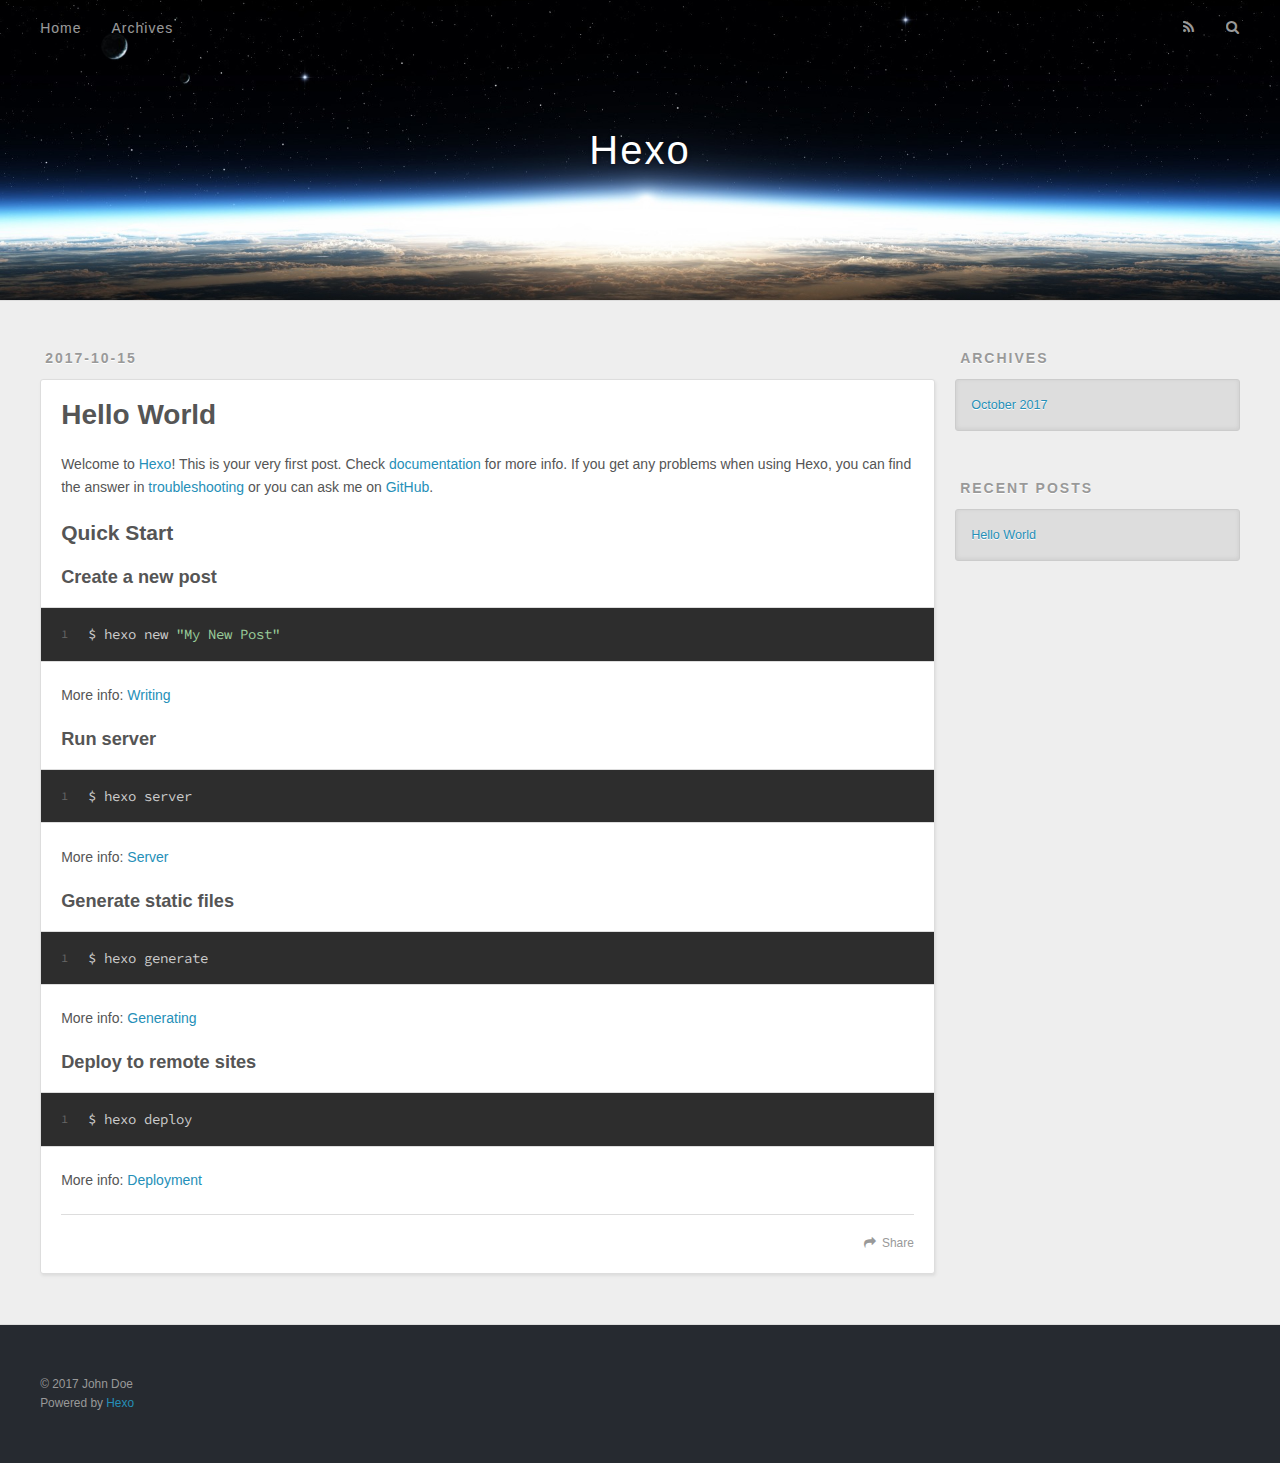
==== index.html @ 9f049aa9 "Site updated: 2017-10-15 16:28:54" ====
<!DOCTYPE html>
<html>
<head>
  <meta charset="utf-8">
  
  <title>Hexo</title>
  <meta name="viewport" content="width=device-width, initial-scale=1, maximum-scale=1">
  <meta property="og:type" content="website">
<meta property="og:title" content="Hexo">
<meta property="og:url" content="http://yoursite.com/index.html">
<meta property="og:site_name" content="Hexo">
<meta name="twitter:card" content="summary">
<meta name="twitter:title" content="Hexo">
  
    <link rel="alternate" href="/atom.xml" title="Hexo" type="application/atom+xml">
  
  
    <link rel="icon" href="/favicon.png">
  
  
    <link href="//fonts.googleapis.com/css?family=Source+Code+Pro" rel="stylesheet" type="text/css">
  
  <link rel="stylesheet" href="/css/style.css">
  

</head>

<body>
  <div id="container">
    <div id="wrap">
      <header id="header">
  <div id="banner"></div>
  <div id="header-outer" class="outer">
    <div id="header-title" class="inner">
      <h1 id="logo-wrap">
        <a href="/" id="logo">Hexo</a>
      </h1>
      
    </div>
    <div id="header-inner" class="inner">
      <nav id="main-nav">
        <a id="main-nav-toggle" class="nav-icon"></a>
        
          <a class="main-nav-link" href="/">Home</a>
        
          <a class="main-nav-link" href="/archives">Archives</a>
        
      </nav>
      <nav id="sub-nav">
        
          <a id="nav-rss-link" class="nav-icon" href="/atom.xml" title="RSS Feed"></a>
        
        <a id="nav-search-btn" class="nav-icon" title="Search"></a>
      </nav>
      <div id="search-form-wrap">
        <form action="//google.com/search" method="get" accept-charset="UTF-8" class="search-form"><input type="search" name="q" class="search-form-input" placeholder="Search"><button type="submit" class="search-form-submit">&#xF002;</button><input type="hidden" name="sitesearch" value="http://yoursite.com"></form>
      </div>
    </div>
  </div>
</header>
      <div class="outer">
        <section id="main">
  
    <article id="post-hello-world" class="article article-type-post" itemscope itemprop="blogPost">
  <div class="article-meta">
    <a href="/2017/10/15/hello-world/" class="article-date">
  <time datetime="2017-10-15T07:55:12.396Z" itemprop="datePublished">2017-10-15</time>
</a>
    
  </div>
  <div class="article-inner">
    
    
      <header class="article-header">
        
  
    <h1 itemprop="name">
      <a class="article-title" href="/2017/10/15/hello-world/">Hello World</a>
    </h1>
  

      </header>
    
    <div class="article-entry" itemprop="articleBody">
      
        <p>Welcome to <a href="https://hexo.io/" target="_blank" rel="external">Hexo</a>! This is your very first post. Check <a href="https://hexo.io/docs/" target="_blank" rel="external">documentation</a> for more info. If you get any problems when using Hexo, you can find the answer in <a href="https://hexo.io/docs/troubleshooting.html" target="_blank" rel="external">troubleshooting</a> or you can ask me on <a href="https://github.com/hexojs/hexo/issues" target="_blank" rel="external">GitHub</a>.</p>
<h2 id="Quick-Start"><a href="#Quick-Start" class="headerlink" title="Quick Start"></a>Quick Start</h2><h3 id="Create-a-new-post"><a href="#Create-a-new-post" class="headerlink" title="Create a new post"></a>Create a new post</h3><figure class="highlight bash"><table><tr><td class="gutter"><pre><div class="line">1</div></pre></td><td class="code"><pre><div class="line">$ hexo new <span class="string">"My New Post"</span></div></pre></td></tr></table></figure>
<p>More info: <a href="https://hexo.io/docs/writing.html" target="_blank" rel="external">Writing</a></p>
<h3 id="Run-server"><a href="#Run-server" class="headerlink" title="Run server"></a>Run server</h3><figure class="highlight bash"><table><tr><td class="gutter"><pre><div class="line">1</div></pre></td><td class="code"><pre><div class="line">$ hexo server</div></pre></td></tr></table></figure>
<p>More info: <a href="https://hexo.io/docs/server.html" target="_blank" rel="external">Server</a></p>
<h3 id="Generate-static-files"><a href="#Generate-static-files" class="headerlink" title="Generate static files"></a>Generate static files</h3><figure class="highlight bash"><table><tr><td class="gutter"><pre><div class="line">1</div></pre></td><td class="code"><pre><div class="line">$ hexo generate</div></pre></td></tr></table></figure>
<p>More info: <a href="https://hexo.io/docs/generating.html" target="_blank" rel="external">Generating</a></p>
<h3 id="Deploy-to-remote-sites"><a href="#Deploy-to-remote-sites" class="headerlink" title="Deploy to remote sites"></a>Deploy to remote sites</h3><figure class="highlight bash"><table><tr><td class="gutter"><pre><div class="line">1</div></pre></td><td class="code"><pre><div class="line">$ hexo deploy</div></pre></td></tr></table></figure>
<p>More info: <a href="https://hexo.io/docs/deployment.html" target="_blank" rel="external">Deployment</a></p>

      
    </div>
    <footer class="article-footer">
      <a data-url="http://yoursite.com/2017/10/15/hello-world/" data-id="cj8sholql0000r8f7yr4bhhy7" class="article-share-link">Share</a>
      
      
    </footer>
  </div>
  
</article>


  

</section>
        
          <aside id="sidebar">
  
    

  
    

  
    
  
    
  <div class="widget-wrap">
    <h3 class="widget-title">Archives</h3>
    <div class="widget">
      <ul class="archive-list"><li class="archive-list-item"><a class="archive-list-link" href="/archives/2017/10/">October 2017</a></li></ul>
    </div>
  </div>


  
    
  <div class="widget-wrap">
    <h3 class="widget-title">Recent Posts</h3>
    <div class="widget">
      <ul>
        
          <li>
            <a href="/2017/10/15/hello-world/">Hello World</a>
          </li>
        
      </ul>
    </div>
  </div>

  
</aside>
        
      </div>
      <footer id="footer">
  
  <div class="outer">
    <div id="footer-info" class="inner">
      &copy; 2017 John Doe<br>
      Powered by <a href="http://hexo.io/" target="_blank">Hexo</a>
    </div>
  </div>
</footer>
    </div>
    <nav id="mobile-nav">
  
    <a href="/" class="mobile-nav-link">Home</a>
  
    <a href="/archives" class="mobile-nav-link">Archives</a>
  
</nav>
    

<script src="//ajax.googleapis.com/ajax/libs/jquery/2.0.3/jquery.min.js"></script>


  <link rel="stylesheet" href="/fancybox/jquery.fancybox.css">
  <script src="/fancybox/jquery.fancybox.pack.js"></script>


<script src="/js/script.js"></script>

  </div>
</body>
</html>
---- css/style.css ----
body {
  width: 100%;
}
body:before,
body:after {
  content: "";
  display: table;
}
body:after {
  clear: both;
}
html,
body,
div,
span,
applet,
object,
iframe,
h1,
h2,
h3,
h4,
h5,
h6,
p,
blockquote,
pre,
a,
abbr,
acronym,
address,
big,
cite,
code,
del,
dfn,
em,
img,
ins,
kbd,
q,
s,
samp,
small,
strike,
strong,
sub,
sup,
tt,
var,
dl,
dt,
dd,
ol,
ul,
li,
fieldset,
form,
label,
legend,
table,
caption,
tbody,
tfoot,
thead,
tr,
th,
td {
  margin: 0;
  padding: 0;
  border: 0;
  outline: 0;
  font-weight: inherit;
  font-style: inherit;
  font-family: inherit;
  font-size: 100%;
  vertical-align: baseline;
}
body {
  line-height: 1;
  color: #000;
  background: #fff;
}
ol,
ul {
  list-style: none;
}
table {
  border-collapse: separate;
  border-spacing: 0;
  vertical-align: middle;
}
caption,
th,
td {
  text-align: left;
  font-weight: normal;
  vertical-align: middle;
}
a img {
  border: none;
}
input,
button {
  margin: 0;
  padding: 0;
}
input::-moz-focus-inner,
button::-moz-focus-inner {
  border: 0;
  padding: 0;
}
@font-face {
  font-family: FontAwesome;
  font-style: normal;
  font-weight: normal;
  src: url("fonts/fontawesome-webfont.eot?v=#4.0.3");
  src: url("fonts/fontawesome-webfont.eot?#iefix&v=#4.0.3") format("embedded-opentype"), url("fonts/fontawesome-webfont.woff?v=#4.0.3") format("woff"), url("fonts/fontawesome-webfont.ttf?v=#4.0.3") format("truetype"), url("fonts/fontawesome-webfont.svg#fontawesomeregular?v=#4.0.3") format("svg");
}
html,
body,
#container {
  height: 100%;
}
body {
  background: #eee;
  font: 14px "Helvetica Neue", Helvetica, Arial, sans-serif;
  -webkit-text-size-adjust: 100%;
}
.outer {
  max-width: 1220px;
  margin: 0 auto;
  padding: 0 20px;
}
.outer:before,
.outer:after {
  content: "";
  display: table;
}
.outer:after {
  clear: both;
}
.inner {
  display: inline;
  float: left;
  width: 98.33333333333333%;
  margin: 0 0.833333333333333%;
}
.left,
.alignleft {
  float: left;
}
.right,
.alignright {
  float: right;
}
.clear {
  clear: both;
}
#container {
  position: relative;
}
.mobile-nav-on {
  overflow: hidden;
}
#wrap {
  height: 100%;
  width: 100%;
  position: absolute;
  top: 0;
  left: 0;
  -webkit-transition: 0.2s ease-out;
  -moz-transition: 0.2s ease-out;
  -ms-transition: 0.2s ease-out;
  transition: 0.2s ease-out;
  z-index: 1;
  background: #eee;
}
.mobile-nav-on #wrap {
  left: 280px;
}
@media screen and (min-width: 768px) {
  #main {
    display: inline;
    float: left;
    width: 73.33333333333333%;
    margin: 0 0.833333333333333%;
  }
}
.article-date,
.article-category-link,
.archive-year,
.widget-title {
  text-decoration: none;
  text-transform: uppercase;
  letter-spacing: 2px;
  color: #999;
  margin-bottom: 1em;
  margin-left: 5px;
  line-height: 1em;
  text-shadow: 0 1px #fff;
  font-weight: bold;
}
.article-inner,
.archive-article-inner {
  background: #fff;
  -webkit-box-shadow: 1px 2px 3px #ddd;
  box-shadow: 1px 2px 3px #ddd;
  border: 1px solid #ddd;
  border-radius: 3px;
}
.article-entry h1,
.widget h1 {
  font-size: 2em;
}
.article-entry h2,
.widget h2 {
  font-size: 1.5em;
}
.article-entry h3,
.widget h3 {
  font-size: 1.3em;
}
.article-entry h4,
.widget h4 {
  font-size: 1.2em;
}
.article-entry h5,
.widget h5 {
  font-size: 1em;
}
.article-entry h6,
.widget h6 {
  font-size: 1em;
  color: #999;
}
.article-entry hr,
.widget hr {
  border: 1px dashed #ddd;
}
.article-entry strong,
.widget strong {
  font-weight: bold;
}
.article-entry em,
.widget em,
.article-entry cite,
.widget cite {
  font-style: italic;
}
.article-entry sup,
.widget sup,
.article-entry sub,
.widget sub {
  font-size: 0.75em;
  line-height: 0;
  position: relative;
  vertical-align: baseline;
}
.article-entry sup,
.widget sup {
  top: -0.5em;
}
.article-entry sub,
.widget sub {
  bottom: -0.2em;
}
.article-entry small,
.widget small {
  font-size: 0.85em;
}
.article-entry acronym,
.widget acronym,
.article-entry abbr,
.widget abbr {
  border-bottom: 1px dotted;
}
.article-entry ul,
.widget ul,
.article-entry ol,
.widget ol,
.article-entry dl,
.widget dl {
  margin: 0 20px;
  line-height: 1.6em;
}
.article-entry ul ul,
.widget ul ul,
.article-entry ol ul,
.widget ol ul,
.article-entry ul ol,
.widget ul ol,
.article-entry ol ol,
.widget ol ol {
  margin-top: 0;
  margin-bottom: 0;
}
.article-entry ul,
.widget ul {
  list-style: disc;
}
.article-entry ol,
.widget ol {
  list-style: decimal;
}
.article-entry dt,
.widget dt {
  font-weight: bold;
}
#header {
  height: 300px;
  position: relative;
  border-bottom: 1px solid #ddd;
}
#header:before,
#header:after {
  content: "";
  position: absolute;
  left: 0;
  right: 0;
  height: 40px;
}
#header:before {
  top: 0;
  background: -webkit-linear-gradient(rgba(0,0,0,0.2), transparent);
  background: -moz-linear-gradient(rgba(0,0,0,0.2), transparent);
  background: -ms-linear-gradient(rgba(0,0,0,0.2), transparent);
  background: linear-gradient(rgba(0,0,0,0.2), transparent);
}
#header:after {
  bottom: 0;
  background: -webkit-linear-gradient(transparent, rgba(0,0,0,0.2));
  background: -moz-linear-gradient(transparent, rgba(0,0,0,0.2));
  background: -ms-linear-gradient(transparent, rgba(0,0,0,0.2));
  background: linear-gradient(transparent, rgba(0,0,0,0.2));
}
#header-outer {
  height: 100%;
  position: relative;
}
#header-inner {
  position: relative;
  overflow: hidden;
}
#banner {
  position: absolute;
  top: 0;
  left: 0;
  width: 100%;
  height: 100%;
  background: url("images/banner.jpg") center #000;
  -webkit-background-size: cover;
  -moz-background-size: cover;
  background-size: cover;
  z-index: -1;
}
#header-title {
  text-align: center;
  height: 40px;
  position: absolute;
  top: 50%;
  left: 0;
  margin-top: -20px;
}
#logo,
#subtitle {
  text-decoration: none;
  color: #fff;
  font-weight: 300;
  text-shadow: 0 1px 4px rgba(0,0,0,0.3);
}
#logo {
  font-size: 40px;
  line-height: 40px;
  letter-spacing: 2px;
}
#subtitle {
  font-size: 16px;
  line-height: 16px;
  letter-spacing: 1px;
}
#subtitle-wrap {
  margin-top: 16px;
}
#main-nav {
  float: left;
  margin-left: -15px;
}
.nav-icon,
.main-nav-link {
  float: left;
  color: #fff;
  opacity: 0.6;
  text-decoration: none;
  text-shadow: 0 1px rgba(0,0,0,0.2);
  -webkit-transition: opacity 0.2s;
  -moz-transition: opacity 0.2s;
  -ms-transition: opacity 0.2s;
  transition: opacity 0.2s;
  display: block;
  padding: 20px 15px;
}
.nav-icon:hover,
.main-nav-link:hover {
  opacity: 1;
}
.nav-icon {
  font-family: FontAwesome;
  text-align: center;
  font-size: 14px;
  width: 14px;
  height: 14px;
  padding: 20px 15px;
  position: relative;
  cursor: pointer;
}
.main-nav-link {
  font-weight: 300;
  letter-spacing: 1px;
}
@media screen and (max-width: 479px) {
  .main-nav-link {
    display: none;
  }
}
#main-nav-toggle {
  display: none;
}
#main-nav-toggle:before {
  content: "\f0c9";
}
@media screen and (max-width: 479px) {
  #main-nav-toggle {
    display: block;
  }
}
#sub-nav {
  float: right;
  margin-right: -15px;
}
#nav-rss-link:before {
  content: "\f09e";
}
#nav-search-btn:before {
  content: "\f002";
}
#search-form-wrap {
  position: absolute;
  top: 15px;
  width: 150px;
  height: 30px;
  right: -150px;
  opacity: 0;
  -webkit-transition: 0.2s ease-out;
  -moz-transition: 0.2s ease-out;
  -ms-transition: 0.2s ease-out;
  transition: 0.2s ease-out;
}
#search-form-wrap.on {
  opacity: 1;
  right: 0;
}
@media screen and (max-width: 479px) {
  #search-form-wrap {
    width: 100%;
    right: -100%;
  }
}
.search-form {
  position: absolute;
  top: 0;
  left: 0;
  right: 0;
  background: #fff;
  padding: 5px 15px;
  border-radius: 15px;
  -webkit-box-shadow: 0 0 10px rgba(0,0,0,0.3);
  box-shadow: 0 0 10px rgba(0,0,0,0.3);
}
.search-form-input {
  border: none;
  background: none;
  color: #555;
  width: 100%;
  font: 13px "Helvetica Neue", Helvetica, Arial, sans-serif;
  outline: none;
}
.search-form-input::-webkit-search-results-decoration,
.search-form-input::-webkit-search-cancel-button {
  -webkit-appearance: none;
}
.search-form-submit {
  position: absolute;
  top: 50%;
  right: 10px;
  margin-top: -7px;
  font: 13px FontAwesome;
  border: none;
  background: none;
  color: #bbb;
  cursor: pointer;
}
.search-form-submit:hover,
.search-form-submit:focus {
  color: #777;
}
.article {
  margin: 50px 0;
}
.article-inner {
  overflow: hidden;
}
.article-meta:before,
.article-meta:after {
  content: "";
  display: table;
}
.article-meta:after {
  clear: both;
}
.article-date {
  float: left;
}
.article-category {
  float: left;
  line-height: 1em;
  color: #ccc;
  text-shadow: 0 1px #fff;
  margin-left: 8px;
}
.article-category:before {
  content: "\2022";
}
.article-category-link {
  margin: 0 12px 1em;
}
.article-header {
  padding: 20px 20px 0;
}
.article-title {
  text-decoration: none;
  font-size: 2em;
  font-weight: bold;
  color: #555;
  line-height: 1.1em;
  -webkit-transition: color 0.2s;
  -moz-transition: color 0.2s;
  -ms-transition: color 0.2s;
  transition: color 0.2s;
}
a.article-title:hover {
  color: #258fb8;
}
.article-entry {
  color: #555;
  padding: 0 20px;
}
.article-entry:before,
.article-entry:after {
  content: "";
  display: table;
}
.article-entry:after {
  clear: both;
}
.article-entry p,
.article-entry table {
  line-height: 1.6em;
  margin: 1.6em 0;
}
.article-entry h1,
.article-entry h2,
.article-entry h3,
.article-entry h4,
.article-entry h5,
.article-entry h6 {
  font-weight: bold;
}
.article-entry h1,
.article-entry h2,
.article-entry h3,
.article-entry h4,
.article-entry h5,
.article-entry h6 {
  line-height: 1.1em;
  margin: 1.1em 0;
}
.article-entry a {
  color: #258fb8;
  text-decoration: none;
}
.article-entry a:hover {
  text-decoration: underline;
}
.article-entry ul,
.article-entry ol,
.article-entry dl {
  margin-top: 1.6em;
  margin-bottom: 1.6em;
}
.article-entry img,
.article-entry video {
  max-width: 100%;
  height: auto;
  display: block;
  margin: auto;
}
.article-entry iframe {
  border: none;
}
.article-entry table {
  width: 100%;
  border-collapse: collapse;
  border-spacing: 0;
}
.article-entry th {
  font-weight: bold;
  border-bottom: 3px solid #ddd;
  padding-bottom: 0.5em;
}
.article-entry td {
  border-bottom: 1px solid #ddd;
  padding: 10px 0;
}
.article-entry blockquote {
  font-family: Georgia, "Times New Roman", serif;
  font-size: 1.4em;
  margin: 1.6em 20px;
  text-align: center;
}
.article-entry blockquote footer {
  font-size: 14px;
  margin: 1.6em 0;
  font-family: "Helvetica Neue", Helvetica, Arial, sans-serif;
}
.article-entry blockquote footer cite:before {
  content: "—";
  padding: 0 0.5em;
}
.article-entry .pullquote {
  text-align: left;
  width: 45%;
  margin: 0;
}
.article-entry .pullquote.left {
  margin-left: 0.5em;
  margin-right: 1em;
}
.article-entry .pullquote.right {
  margin-right: 0.5em;
  margin-left: 1em;
}
.article-entry .caption {
  color: #999;
  display: block;
  font-size: 0.9em;
  margin-top: 0.5em;
  position: relative;
  text-align: center;
}
.article-entry .video-container {
  position: relative;
  padding-top: 56.25%;
  height: 0;
  overflow: hidden;
}
.article-entry .video-container iframe,
.article-entry .video-container object,
.article-entry .video-container embed {
  position: absolute;
  top: 0;
  left: 0;
  width: 100%;
  height: 100%;
  margin-top: 0;
}
.article-more-link a {
  display: inline-block;
  line-height: 1em;
  padding: 6px 15px;
  border-radius: 15px;
  background: #eee;
  color: #999;
  text-shadow: 0 1px #fff;
  text-decoration: none;
}
.article-more-link a:hover {
  background: #258fb8;
  color: #fff;
  text-decoration: none;
  text-shadow: 0 1px #1e7293;
}
.article-footer {
  font-size: 0.85em;
  line-height: 1.6em;
  border-top: 1px solid #ddd;
  padding-top: 1.6em;
  margin: 0 20px 20px;
}
.article-footer:before,
.article-footer:after {
  content: "";
  display: table;
}
.article-footer:after {
  clear: both;
}
.article-footer a {
  color: #999;
  text-decoration: none;
}
.article-footer a:hover {
  color: #555;
}
.article-tag-list-item {
  float: left;
  margin-right: 10px;
}
.article-tag-list-link:before {
  content: "#";
}
.article-comment-link {
  float: right;
}
.article-comment-link:before {
  content: "\f075";
  font-family: FontAwesome;
  padding-right: 8px;
}
.article-share-link {
  cursor: pointer;
  float: right;
  margin-left: 20px;
}
.article-share-link:before {
  content: "\f064";
  font-family: FontAwesome;
  padding-right: 6px;
}
#article-nav {
  position: relative;
}
#article-nav:before,
#article-nav:after {
  content: "";
  display: table;
}
#article-nav:after {
  clear: both;
}
@media screen and (min-width: 768px) {
  #article-nav {
    margin: 50px 0;
  }
  #article-nav:before {
    width: 8px;
    height: 8px;
    position: absolute;
    top: 50%;
    left: 50%;
    margin-top: -4px;
    margin-left: -4px;
    content: "";
    border-radius: 50%;
    background: #ddd;
    -webkit-box-shadow: 0 1px 2px #fff;
    box-shadow: 0 1px 2px #fff;
  }
}
.article-nav-link-wrap {
  text-decoration: none;
  text-shadow: 0 1px #fff;
  color: #999;
  -webkit-box-sizing: border-box;
  -moz-box-sizing: border-box;
  box-sizing: border-box;
  margin-top: 50px;
  text-align: center;
  display: block;
}
.article-nav-link-wrap:hover {
  color: #555;
}
@media screen and (min-width: 768px) {
  .article-nav-link-wrap {
    width: 50%;
    margin-top: 0;
  }
}
@media screen and (min-width: 768px) {
  #article-nav-newer {
    float: left;
    text-align: right;
    padding-right: 20px;
  }
}
@media screen and (min-width: 768px) {
  #article-nav-older {
    float: right;
    text-align: left;
    padding-left: 20px;
  }
}
.article-nav-caption {
  text-transform: uppercase;
  letter-spacing: 2px;
  color: #ddd;
  line-height: 1em;
  font-weight: bold;
}
#article-nav-newer .article-nav-caption {
  margin-right: -2px;
}
.article-nav-title {
  font-size: 0.85em;
  line-height: 1.6em;
  margin-top: 0.5em;
}
.article-share-box {
  position: absolute;
  display: none;
  background: #fff;
  -webkit-box-shadow: 1px 2px 10px rgba(0,0,0,0.2);
  box-shadow: 1px 2px 10px rgba(0,0,0,0.2);
  border-radius: 3px;
  margin-left: -145px;
  overflow: hidden;
  z-index: 1;
}
.article-share-box.on {
  display: block;
}
.article-share-input {
  width: 100%;
  background: none;
  -webkit-box-sizing: border-box;
  -moz-box-sizing: border-box;
  box-sizing: border-box;
  font: 14px "Helvetica Neue", Helvetica, Arial, sans-serif;
  padding: 0 15px;
  color: #555;
  outline: none;
  border: 1px solid #ddd;
  border-radius: 3px 3px 0 0;
  height: 36px;
  line-height: 36px;
}
.article-share-links {
  background: #eee;
}
.article-share-links:before,
.article-share-links:after {
  content: "";
  display: table;
}
.article-share-links:after {
  clear: both;
}
.article-share-twitter,
.article-share-facebook,
.article-share-pinterest,
.article-share-google {
  width: 50px;
  height: 36px;
  display: block;
  float: left;
  position: relative;
  color: #999;
  text-shadow: 0 1px #fff;
}
.article-share-twitter:before,
.article-share-facebook:before,
.article-share-pinterest:before,
.article-share-google:before {
  font-size: 20px;
  font-family: FontAwesome;
  width: 20px;
  height: 20px;
  position: absolute;
  top: 50%;
  left: 50%;
  margin-top: -10px;
  margin-left: -10px;
  text-align: center;
}
.article-share-twitter:hover,
.article-share-facebook:hover,
.article-share-pinterest:hover,
.article-share-google:hover {
  color: #fff;
}
.article-share-twitter:before {
  content: "\f099";
}
.article-share-twitter:hover {
  background: #00aced;
  text-shadow: 0 1px #008abe;
}
.article-share-facebook:before {
  content: "\f09a";
}
.article-share-facebook:hover {
  background: #3b5998;
  text-shadow: 0 1px #2f477a;
}
.article-share-pinterest:before {
  content: "\f0d2";
}
.article-share-pinterest:hover {
  background: #cb2027;
  text-shadow: 0 1px #a21a1f;
}
.article-share-google:before {
  content: "\f0d5";
}
.article-share-google:hover {
  background: #dd4b39;
  text-shadow: 0 1px #be3221;
}
.article-gallery {
  background: #000;
  position: relative;
}
.article-gallery-photos {
  position: relative;
  overflow: hidden;
}
.article-gallery-img {
  display: none;
  max-width: 100%;
}
.article-gallery-img:first-child {
  display: block;
}
.article-gallery-img.loaded {
  position: absolute;
  display: block;
}
.article-gallery-img img {
  display: block;
  max-width: 100%;
  margin: 0 auto;
}
#comments {
  background: #fff;
  -webkit-box-shadow: 1px 2px 3px #ddd;
  box-shadow: 1px 2px 3px #ddd;
  padding: 20px;
  border: 1px solid #ddd;
  border-radius: 3px;
  margin: 50px 0;
}
#comments a {
  color: #258fb8;
}
.archives-wrap {
  margin: 50px 0;
}
.archives:before,
.archives:after {
  content: "";
  display: table;
}
.archives:after {
  clear: both;
}
.archive-year-wrap {
  margin-bottom: 1em;
}
.archives {
  -webkit-column-gap: 10px;
  -moz-column-gap: 10px;
  column-gap: 10px;
}
@media screen and (min-width: 480px) and (max-width: 767px) {
  .archives {
    -webkit-column-count: 2;
    -moz-column-count: 2;
    column-count: 2;
  }
}
@media screen and (min-width: 768px) {
  .archives {
    -webkit-column-count: 3;
    -moz-column-count: 3;
    column-count: 3;
  }
}
.archive-article {
  -webkit-column-break-inside: avoid;
  page-break-inside: avoid;
  overflow: hidden;
  break-inside: avoid-column;
}
.archive-article-inner {
  padding: 10px;
  margin-bottom: 15px;
}
.archive-article-title {
  text-decoration: none;
  font-weight: bold;
  color: #555;
  -webkit-transition: color 0.2s;
  -moz-transition: color 0.2s;
  -ms-transition: color 0.2s;
  transition: color 0.2s;
  line-height: 1.6em;
}
.archive-article-title:hover {
  color: #258fb8;
}
.archive-article-footer {
  margin-top: 1em;
}
.archive-article-date {
  color: #999;
  text-decoration: none;
  font-size: 0.85em;
  line-height: 1em;
  margin-bottom: 0.5em;
  display: block;
}
#page-nav {
  margin: 50px auto;
  background: #fff;
  -webkit-box-shadow: 1px 2px 3px #ddd;
  box-shadow: 1px 2px 3px #ddd;
  border: 1px solid #ddd;
  border-radius: 3px;
  text-align: center;
  color: #999;
  overflow: hidden;
}
#page-nav:before,
#page-nav:after {
  content: "";
  display: table;
}
#page-nav:after {
  clear: both;
}
#page-nav a,
#page-nav span {
  padding: 10px 20px;
  line-height: 1;
  height: 2ex;
}
#page-nav a {
  color: #999;
  text-decoration: none;
}
#page-nav a:hover {
  background: #999;
  color: #fff;
}
#page-nav .prev {
  float: left;
}
#page-nav .next {
  float: right;
}
#page-nav .page-number {
  display: inline-block;
}
@media screen and (max-width: 479px) {
  #page-nav .page-number {
    display: none;
  }
}
#page-nav .current {
  color: #555;
  font-weight: bold;
}
#page-nav .space {
  color: #ddd;
}
#footer {
  background: #262a30;
  padding: 50px 0;
  border-top: 1px solid #ddd;
  color: #999;
}
#footer a {
  color: #258fb8;
  text-decoration: none;
}
#footer a:hover {
  text-decoration: underline;
}
#footer-info {
  line-height: 1.6em;
  font-size: 0.85em;
}
.article-entry pre,
.article-entry .highlight {
  background: #2d2d2d;
  margin: 0 -20px;
  padding: 15px 20px;
  border-style: solid;
  border-color: #ddd;
  border-width: 1px 0;
  overflow: auto;
  color: #ccc;
  line-height: 22.400000000000002px;
}
.article-entry .highlight .gutter pre,
.article-entry .gist .gist-file .gist-data .line-numbers {
  color: #666;
  font-size: 0.85em;
}
.article-entry pre,
.article-entry code {
  font-family: "Source Code Pro", Consolas, Monaco, Menlo, Consolas, monospace;
}
.article-entry code {
  background: #eee;
  text-shadow: 0 1px #fff;
  padding: 0 0.3em;
}
.article-entry pre code {
  background: none;
  text-shadow: none;
  padding: 0;
}
.article-entry .highlight pre {
  border: none;
  margin: 0;
  padding: 0;
}
.article-entry .highlight table {
  margin: 0;
  width: auto;
}
.article-entry .highlight td {
  border: none;
  padding: 0;
}
.article-entry .highlight figcaption {
  font-size: 0.85em;
  color: #999;
  line-height: 1em;
  margin-bottom: 1em;
}
.article-entry .highlight figcaption:before,
.article-entry .highlight figcaption:after {
  content: "";
  display: table;
}
.article-entry .highlight figcaption:after {
  clear: both;
}
.article-entry .highlight figcaption a {
  float: right;
}
.article-entry .highlight .gutter pre {
  text-align: right;
  padding-right: 20px;
}
.article-entry .highlight .line {
  height: 22.400000000000002px;
}
.article-entry .highlight .line.marked {
  background: #515151;
}
.article-entry .gist {
  margin: 0 -20px;
  border-style: solid;
  border-color: #ddd;
  border-width: 1px 0;
  background: #2d2d2d;
  padding: 15px 20px 15px 0;
}
.article-entry .gist .gist-file {
  border: none;
  font-family: "Source Code Pro", Consolas, Monaco, Menlo, Consolas, monospace;
  margin: 0;
}
.article-entry .gist .gist-file .gist-data {
  background: none;
  border: none;
}
.article-entry .gist .gist-file .gist-data .line-numbers {
  background: none;
  border: none;
  padding: 0 20px 0 0;
}
.article-entry .gist .gist-file .gist-data .line-data {
  padding: 0 !important;
}
.article-entry .gist .gist-file .highlight {
  margin: 0;
  padding: 0;
  border: none;
}
.article-entry .gist .gist-file .gist-meta {
  background: #2d2d2d;
  color: #999;
  font: 0.85em "Helvetica Neue", Helvetica, Arial, sans-serif;
  text-shadow: 0 0;
  padding: 0;
  margin-top: 1em;
  margin-left: 20px;
}
.article-entry .gist .gist-file .gist-meta a {
  color: #258fb8;
  font-weight: normal;
}
.article-entry .gist .gist-file .gist-meta a:hover {
  text-decoration: underline;
}
pre .comment,
pre .title {
  color: #999;
}
pre .variable,
pre .attribute,
pre .tag,
pre .regexp,
pre .ruby .constant,
pre .xml .tag .title,
pre .xml .pi,
pre .xml .doctype,
pre .html .doctype,
pre .css .id,
pre .css .class,
pre .css .pseudo {
  color: #f2777a;
}
pre .number,
pre .preprocessor,
pre .built_in,
pre .literal,
pre .params,
pre .constant {
  color: #f99157;
}
pre .class,
pre .ruby .class .title,
pre .css .rules .attribute {
  color: #9c9;
}
pre .string,
pre .value,
pre .inheritance,
pre .header,
pre .ruby .symbol,
pre .xml .cdata {
  color: #9c9;
}
pre .css .hexcolor {
  color: #6cc;
}
pre .function,
pre .python .decorator,
pre .python .title,
pre .ruby .function .title,
pre .ruby .title .keyword,
pre .perl .sub,
pre .javascript .title,
pre .coffeescript .title {
  color: #69c;
}
pre .keyword,
pre .javascript .function {
  color: #c9c;
}
@media screen and (max-width: 479px) {
  #mobile-nav {
    position: absolute;
    top: 0;
    left: 0;
    width: 280px;
    height: 100%;
    background: #191919;
    border-right: 1px solid #fff;
  }
}
@media screen and (max-width: 479px) {
  .mobile-nav-link {
    display: block;
    color: #999;
    text-decoration: none;
    padding: 15px 20px;
    font-weight: bold;
  }
  .mobile-nav-link:hover {
    color: #fff;
  }
}
@media screen and (min-width: 768px) {
  #sidebar {
    display: inline;
    float: left;
    width: 23.333333333333332%;
    margin: 0 0.833333333333333%;
  }
}
.widget-wrap {
  margin: 50px 0;
}
.widget {
  color: #777;
  text-shadow: 0 1px #fff;
  background: #ddd;
  -webkit-box-shadow: 0 -1px 4px #ccc inset;
  box-shadow: 0 -1px 4px #ccc inset;
  border: 1px solid #ccc;
  padding: 15px;
  border-radius: 3px;
}
.widget a {
  color: #258fb8;
  text-decoration: none;
}
.widget a:hover {
  text-decoration: underline;
}
.widget ul ul,
.widget ol ul,
.widget dl ul,
.widget ul ol,
.widget ol ol,
.widget dl ol,
.widget ul dl,
.widget ol dl,
.widget dl dl {
  margin-left: 15px;
  list-style: disc;
}
.widget {
  line-height: 1.6em;
  word-wrap: break-word;
  font-size: 0.9em;
}
.widget ul,
.widget ol {
  list-style: none;
  margin: 0;
}
.widget ul ul,
.widget ol ul,
.widget ul ol,
.widget ol ol {
  margin: 0 20px;
}
.widget ul ul,
.widget ol ul {
  list-style: disc;
}
.widget ul ol,
.widget ol ol {
  list-style: decimal;
}
.category-list-count,
.tag-list-count,
.archive-list-count {
  padding-left: 5px;
  color: #999;
  font-size: 0.85em;
}
.category-list-count:before,
.tag-list-count:before,
.archive-list-count:before {
  content: "(";
}
.category-list-count:after,
.tag-list-count:after,
.archive-list-count:after {
  content: ")";
}
.tagcloud a {
  margin-right: 5px;
  display: inline-block;
}
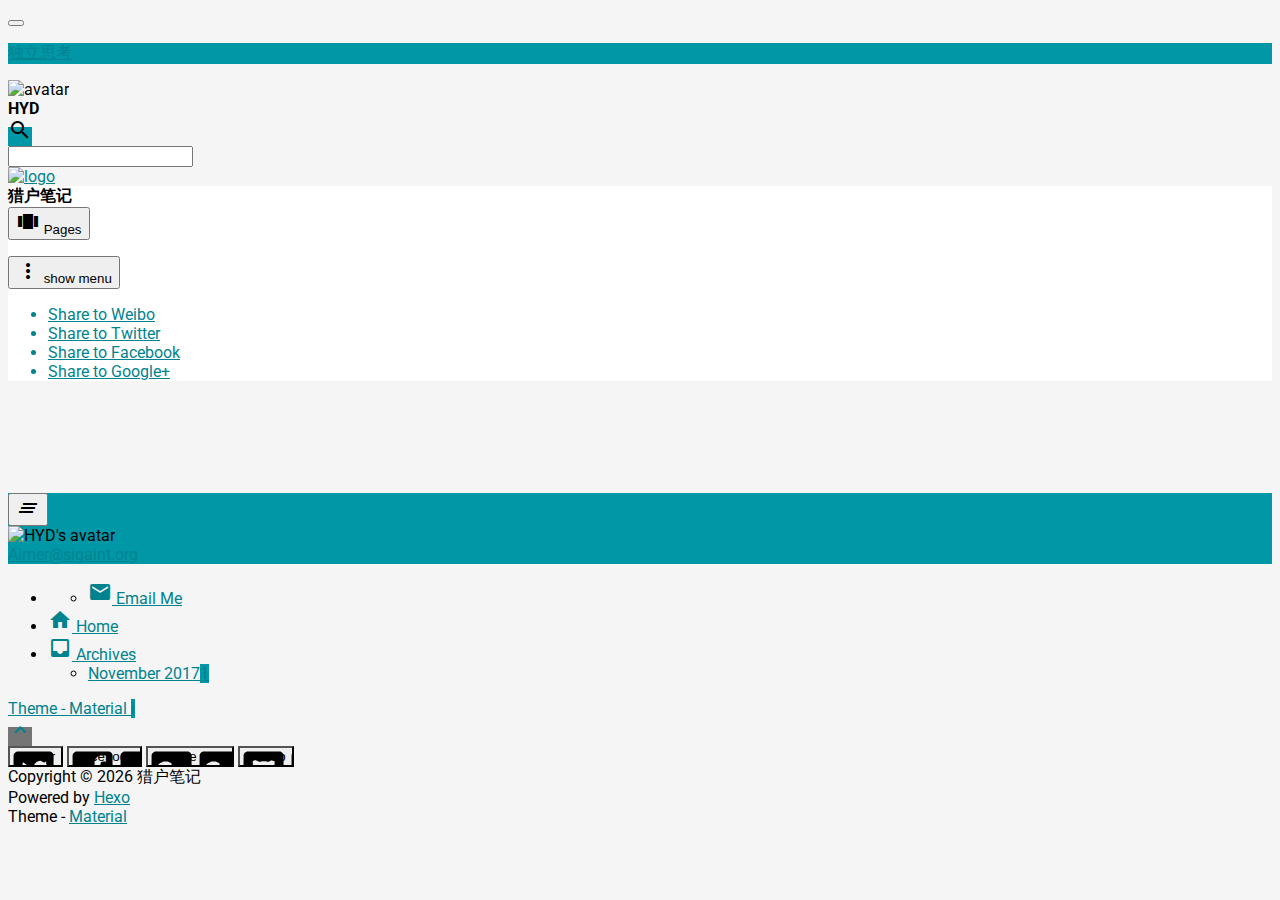
==== commit 6d12759e: "Site updated: 2017-11-13 23:17:25" ====
--- a/index.html
+++ b/index.html
@@ -1,180 +1,869 @@
 <!DOCTYPE html>
-<html>
-<head>
-  <meta charset="utf-8">
-  
-  <title>Hexo</title>
-  <meta name="viewport" content="width=device-width, initial-scale=1, maximum-scale=1">
-  <meta property="og:type" content="website">
-<meta property="og:title" content="Hexo">
-<meta property="og:url" content="http://yoursite.com/index.html">
-<meta property="og:site_name" content="Hexo">
-<meta name="twitter:card" content="summary">
-<meta name="twitter:title" content="Hexo">
-  
-    <link rel="alternate" href="/atom.xml" title="Hexo" type="application/atom+xml">
-  
-  
-    <link rel="icon" href="/favicon.png">
-  
-  
-    <link href="//fonts.googleapis.com/css?family=Source+Code+Pro" rel="stylesheet" type="text/css">
-  
-  <link rel="stylesheet" href="/css/style.css">
-  
-
+<html style="display: none;" lang="en">
+    <head>
+    <!-- hexo-inject:begin --><!-- hexo-inject:end --><meta charset="utf-8">
+    <!--
+        © Material Theme
+        https://github.com/viosey/hexo-theme-material
+        Version: 1.4.0 -->
+    <script>window.materialVersion = "1.4.0"</script>
+
+    <!-- Title -->
+    
+    <title>
+        
+        猎户笔记
+    </title>
+
+    <!-- dns prefetch -->
+    <meta http-equiv="x-dns-prefetch-control" content="on">
+    
+    
+    
+    
+    
+    
+    
+    
+    
+    
+
+    <!-- Meta & Info -->
+    <meta http-equiv="X-UA-Compatible">
+    <meta name="viewport" content="width=device-width, initial-scale=1, user-scalable=no">
+    <meta name="theme-color" content="#0097A7">
+    <meta name="author" content="HYD">
+    <meta name="description" itemprop="description" content="独立思考">
+    <meta name="keywords" content="">
+
+    <!-- Site Verification -->
+    
+    
+
+    <!-- Favicons -->
+    <link rel="icon shortcut" type="image/ico" href="/img/favicon.png">
+    <link rel="icon" sizes="192x192" href="/img/favicon.png">
+    <link rel="apple-touch-icon" href="/img/favicon.png">
+
+    <!--iOS -->
+    <meta name="apple-mobile-web-app-title" content="Title">
+    <meta name="apple-mobile-web-app-capable" content="yes">
+    <meta name="apple-mobile-web-app-status-bar-style" content="black">
+    <meta name="HandheldFriendly" content="True">
+    <meta name="MobileOptimized" content="480">
+
+    <!-- Add to homescreen for Chrome on Android -->
+    <meta name="mobile-web-app-capable" content="yes">
+
+    <!-- Add to homescreen for Safari on iOS -->
+    <meta name="apple-mobile-web-app-capable" content="yes">
+    <meta name="apple-mobile-web-app-status-bar-style" content="black">
+    <meta name="apple-mobile-web-app-title" content="猎户笔记">
+
+    <!-- The Open Graph protocol -->
+    <meta property="og:url" content="http://yoursite.com">
+    <meta property="og:type" content="blog">
+    <meta property="og:title" content="猎户笔记">
+    <meta property="og:image" content="/img/favicon.png" />
+    <meta property="og:description" content="独立思考">
+    
+
+    
+
+    <!-- The Twitter Card protocol -->
+    <meta name="twitter:title" content="猎户笔记">
+    <meta name="twitter:description" content="独立思考">
+    <meta name="twitter:image" content="/img/favicon.png">
+    <meta name="twitter:card" content="summary_large_image" />
+    <meta name="twitter:url" content="http://yoursite.com" />
+
+    <!-- Add canonical link for SEO -->
+    
+        <link rel="canonical" href="http://yoursite.com" />
+    
+
+    <!-- Structured-data for SEO -->
+    
+        
+<script type="application/ld+json">
+{
+    "@context": "http://schema.org",
+    "@type": "Website",
+    "publisher": {
+        "@type": "Organization",
+        "name": "猎户笔记",
+        "logo": "/img/favicon.png"
+    },
+    "url": "http://yoursite.com/index.html",
+    "image": {
+        "@type": "ImageObject",
+        "url": "/img/favicon.png"
+    },
+    "mainEntityOfPage": {
+        "@type": "WebPage",
+        "@id": "http://yoursite.com"
+    },
+    "description": "独立思考"
+}
+</script>
+
+
+
+
+    
+
+    <!--[if lte IE 9]>
+        <link rel="stylesheet" href="/css/ie-blocker.css">
+
+        
+            <script src="/js/ie-blocker.en.js"></script>
+        
+    <![endif]-->
+
+    <!-- Import lsloader -->
+    <script>(function(){window.lsloader={jsRunSequence:[],jsnamemap:{},cssnamemap:{}};lsloader.removeLS=function(key){try{localStorage.removeItem(key)}catch(e){}};lsloader.setLS=function(key,val){try{localStorage.setItem(key,val)}catch(e){}};lsloader.getLS=function(key){var val="";try{val=localStorage.getItem(key)}catch(e){val=""}return val};versionString="/*"+materialVersion+"*/";lsloader.clean=function(){try{var keys=[];for(var i=0;i<localStorage.length;i++){keys.push(localStorage.key(i))}keys.forEach(function(key){var data=lsloader.getLS(key);if(data&&data.indexOf(versionString)===-1){lsloader.removeLS(key)}})}catch(e){}};lsloader.clean();lsloader.load=function(jsname,jspath,cssonload){cssonload=cssonload||function(){};var code;code=this.getLS(jsname);if(code&&code.indexOf(versionString)===-1){this.removeLS(jsname);this.requestResource(jsname,jspath,cssonload);return}if(code){var versionNumber=code.split(versionString)[0];if(versionNumber!=jspath){console.log("reload:"+jspath);this.removeLS(jsname);this.requestResource(jsname,jspath,cssonload);return}code=code.split(versionString)[1];if(/\.js?.+$/.test(versionNumber)){this.jsRunSequence.push({name:jsname,code:code});this.runjs(jspath,jsname,code)}else{document.getElementById(jsname).appendChild(document.createTextNode(code));cssonload()}}else{this.requestResource(jsname,jspath,cssonload)}};lsloader.requestResource=function(name,path,cssonload){var that=this;if(/\.js?.+$/.test(path)){this.iojs(path,name,function(path,name,code){that.setLS(name,path+versionString+code);that.runjs(path,name,code)})}else if(/\.css?.+$/.test(path)){this.iocss(path,name,function(code){document.getElementById(name).appendChild(document.createTextNode(code));that.setLS(name,path+versionString+code)},cssonload)}};lsloader.iojs=function(path,jsname,callback){var that=this;that.jsRunSequence.push({name:jsname,code:""});try{var xhr=new XMLHttpRequest;xhr.open("get",path,true);xhr.onreadystatechange=function(){if(xhr.readyState==4){if(xhr.status>=200&&xhr.status<300||xhr.status==304){if(xhr.response!=""){callback(path,jsname,xhr.response);return}}that.jsfallback(path,jsname)}};xhr.send(null)}catch(e){that.jsfallback(path,jsname)}};lsloader.iocss=function(path,jsname,callback,cssonload){var that=this;try{var xhr=new XMLHttpRequest;xhr.open("get",path,true);xhr.onreadystatechange=function(){if(xhr.readyState==4){if(xhr.status>=200&&xhr.status<300||xhr.status==304){if(xhr.response!=""){callback(xhr.response);cssonload();return}}that.cssfallback(path,jsname,cssonload)}};xhr.send(null)}catch(e){that.cssfallback(path,jsname,cssonload)}};lsloader.iofonts=function(path,jsname,callback,cssonload){var that=this;try{var xhr=new XMLHttpRequest;xhr.open("get",path,true);xhr.onreadystatechange=function(){if(xhr.readyState==4){if(xhr.status>=200&&xhr.status<300||xhr.status==304){if(xhr.response!=""){callback(xhr.response);cssonload();return}}that.cssfallback(path,jsname,cssonload)}};xhr.send(null)}catch(e){that.cssfallback(path,jsname,cssonload)}};lsloader.runjs=function(path,name,code){if(!!name&&!!code){for(var k in this.jsRunSequence){if(this.jsRunSequence[k].name==name){this.jsRunSequence[k].code=code}}}if(!!this.jsRunSequence[0]&&!!this.jsRunSequence[0].code&&this.jsRunSequence[0].status!="failed"){var script=document.createElement("script");script.appendChild(document.createTextNode(this.jsRunSequence[0].code));script.type="text/javascript";document.getElementsByTagName("head")[0].appendChild(script);this.jsRunSequence.shift();if(this.jsRunSequence.length>0){this.runjs()}}else if(!!this.jsRunSequence[0]&&this.jsRunSequence[0].status=="failed"){var that=this;var script=document.createElement("script");script.src=this.jsRunSequence[0].path;script.type="text/javascript";this.jsRunSequence[0].status="loading";script.onload=function(){that.jsRunSequence.shift();if(that.jsRunSequence.length>0){that.runjs()}};document.body.appendChild(script)}};lsloader.tagLoad=function(path,name){this.jsRunSequence.push({name:name,code:"",path:path,status:"failed"});this.runjs()};lsloader.jsfallback=function(path,name){if(!!this.jsnamemap[name]){return}else{this.jsnamemap[name]=name}for(var k in this.jsRunSequence){if(this.jsRunSequence[k].name==name){this.jsRunSequence[k].code="";this.jsRunSequence[k].status="failed";this.jsRunSequence[k].path=path}}this.runjs()};lsloader.cssfallback=function(path,name,cssonload){if(!!this.cssnamemap[name]){return}else{this.cssnamemap[name]=1}var link=document.createElement("link");link.type="text/css";link.href=path;link.rel="stylesheet";link.onload=link.onerror=cssonload;var root=document.getElementsByTagName("script")[0];root.parentNode.insertBefore(link,root)};lsloader.runInlineScript=function(scriptId,codeId){var code=document.getElementById(codeId).innerText;this.jsRunSequence.push({name:scriptId,code:code});this.runjs()};lsloader.loadCombo=function(jslist){var updateList="";var requestingModules={};for(var k in jslist){var LS=this.getLS(jslist[k].name);if(!!LS){var version=LS.split(versionString)[0];var code=LS.split(versionString)[1]}else{var version=""}if(version==jslist[k].path){this.jsRunSequence.push({name:jslist[k].name,code:code,path:jslist[k].path})}else{this.jsRunSequence.push({name:jslist[k].name,code:null,path:jslist[k].path,status:"comboloading"});requestingModules[jslist[k].name]=true;updateList+=(updateList==""?"":";")+jslist[k].path}}var that=this;if(!!updateList){var xhr=new XMLHttpRequest;xhr.open("get",combo+updateList,true);xhr.onreadystatechange=function(){if(xhr.readyState==4){if(xhr.status>=200&&xhr.status<300||xhr.status==304){if(xhr.response!=""){that.runCombo(xhr.response,requestingModules);return}}else{for(var i in that.jsRunSequence){if(requestingModules[that.jsRunSequence[i].name]){that.jsRunSequence[i].status="failed"}}that.runjs()}}};xhr.send(null)}this.runjs()};lsloader.runCombo=function(comboCode,requestingModules){comboCode=comboCode.split("/*combojs*/");comboCode.shift();for(var k in this.jsRunSequence){if(!!requestingModules[this.jsRunSequence[k].name]&&!!comboCode[0]){this.jsRunSequence[k].status="comboJS";this.jsRunSequence[k].code=comboCode[0];this.setLS(this.jsRunSequence[k].name,this.jsRunSequence[k].path+versionString+comboCode[0]);comboCode.shift()}}this.runjs()}})();</script>
+
+    <!-- Import CSS & jQuery -->
+    
+        <style id="css/material.min.css"></style><script>if(typeof window.lsLoadCSSMaxNums === "undefined")window.lsLoadCSSMaxNums = 0;window.lsLoadCSSMaxNums++;lsloader.load("css/material.min.css","/css/material.min.css?fJTiM/K1J3dWIruo3pxtAw==",function(){if(typeof window.lsLoadCSSNums === "undefined")window.lsLoadCSSNums = 0;window.lsLoadCSSNums++;if(window.lsLoadCSSNums == window.lsLoadCSSMaxNums)document.documentElement.style.display="";})</script>
+        <style id="css/style.min.css"></style><script>if(typeof window.lsLoadCSSMaxNums === "undefined")window.lsLoadCSSMaxNums = 0;window.lsLoadCSSMaxNums++;lsloader.load("css/style.min.css","/css/style.min.css?oCSEO3ST+aEypEwttTDI9g==",function(){if(typeof window.lsLoadCSSNums === "undefined")window.lsLoadCSSNums = 0;window.lsLoadCSSNums++;if(window.lsLoadCSSNums == window.lsLoadCSSMaxNums)document.documentElement.style.display="";})</script>
+        
+        
+            <style>
+    
+    .footer-sns-facebook {
+        background-image: url([data-uri]);
+    }
+    
+    
+    .footer-sns-twitter {
+        background-image: url([data-uri]);
+    }
+    
+    
+    .footer-sns-gplus {
+        background-image: url([data-uri]);
+    }
+    
+    
+    
+    
+    
+    .footer-sns-github {
+        background-image: url([data-uri]);
+    }
+    
+    
+    
+    
+    
+</style>
+
+        
+        <!-- Config CSS -->
+
+<!-- Other Styles -->
+<style>
+  body, html {
+    font-family: Roboto, "Helvetica Neue", Helvetica, "PingFang SC", "Hiragino Sans GB", "Microsoft YaHei", "微软雅黑", Arial, sans-serif;
+  }
+
+  a {
+    color: #00838F;
+  }
+
+  .mdl-card__media,
+  #search-label,
+  #search-form-label:after,
+  #scheme-Paradox .hot_tags-count,
+  #scheme-Paradox .sidebar_archives-count,
+  #scheme-Paradox .sidebar-colored .sidebar-header,
+  #scheme-Paradox .sidebar-colored .sidebar-badge{
+    background-color: #0097A7 !important;
+  }
+
+  /* Sidebar User Drop Down Menu Text Color */
+  #scheme-Paradox .sidebar-colored .sidebar-nav>.dropdown>.dropdown-menu>li>a:hover,
+  #scheme-Paradox .sidebar-colored .sidebar-nav>.dropdown>.dropdown-menu>li>a:focus {
+    color: #0097A7 !important;
+  }
+
+  #post_entry-right-info,
+  .sidebar-colored .sidebar-nav li:hover > a,
+  .sidebar-colored .sidebar-nav li:hover > a i,
+  .sidebar-colored .sidebar-nav li > a:hover,
+  .sidebar-colored .sidebar-nav li > a:hover i,
+  .sidebar-colored .sidebar-nav li > a:focus i,
+  .sidebar-colored .sidebar-nav > .open > a,
+  .sidebar-colored .sidebar-nav > .open > a:hover,
+  .sidebar-colored .sidebar-nav > .open > a:focus,
+  #ds-reset #ds-ctx .ds-ctx-entry .ds-ctx-head a {
+    color: #0097A7 !important;
+  }
+
+  .toTop {
+    background: #757575 !important;
+  }
+
+  .material-layout .material-post>.material-nav,
+  .material-layout .material-index>.material-nav,
+  .material-nav a {
+    color: #757575;
+  }
+
+  #scheme-Paradox .MD-burger-layer {
+    background-color: #757575;
+  }
+
+  #scheme-Paradox #post-toc-trigger-btn {
+    color: #757575;
+  }
+
+  .post-toc a:hover {
+    color: #00838F;
+    text-decoration: underline;
+  }
+
+</style>
+
+
+<!-- Theme Background Related-->
+
+    <style>
+      body{
+        background-color: #F5F5F5;
+      }
+
+      /* blog_info bottom background */
+      #scheme-Paradox .material-layout .something-else .mdl-card__supporting-text{
+        background-color: #fff;
+      }
+    </style>
+
+
+
+
+<!-- Fade Effect -->
+
+    <style>
+      .fade {
+        transition: all 800ms linear;
+        -webkit-transform: translate3d(0,0,0);
+        -moz-transform: translate3d(0,0,0);
+        -ms-transform: translate3d(0,0,0);
+        -o-transform: translate3d(0,0,0);
+        transform: translate3d(0,0,0);
+        opacity: 1;
+      }
+
+      .fade.out{
+        opacity: 0;
+      }
+    </style>
+
+
+<!-- Import Font -->
+
+    <link href="https://fonts.googleapis.com/css?family=Roboto:300,400,500" rel="stylesheet">
+    <link href="https://fonts.googleapis.com/icon?family=Material+Icons"rel="stylesheet">
+
+
+        <script>lsloader.load("js/jquery.min.js","/js/jquery.min.js?qcusAULNeBksqffqUM2+Ig==")</script>
+    
+    
+    <script>function Queue(){this.dataStore=[];this.offer=b;this.poll=d;this.execNext=a;this.debug=false;this.startDebug=c;function b(e){if(this.debug){console.log("Offered a Queued Function.")}if(typeof e==="function"){this.dataStore.push(e)}else{console.log("You must offer a function.")}}function d(){if(this.debug){console.log("Polled a Queued Function.")}return this.dataStore.shift()}function a(){var e=this.poll();if(e!==undefined){if(this.debug){console.log("Run a Queued Function.")}e()}}function c(){this.debug=true}}var queue=new Queue();</script>
+
+    <!-- Analytics -->
+    
+
+    <!-- Custom Head --><!-- hexo-inject:begin --><!-- hexo-inject:end -->
+    
 </head>
 
-<body>
-  <div id="container">
-    <div id="wrap">
-      <header id="header">
-  <div id="banner"></div>
-  <div id="header-outer" class="outer">
-    <div id="header-title" class="inner">
-      <h1 id="logo-wrap">
-        <a href="/" id="logo">Hexo</a>
-      </h1>
-      
-    </div>
-    <div id="header-inner" class="inner">
-      <nav id="main-nav">
-        <a id="main-nav-toggle" class="nav-icon"></a>
-        
-          <a class="main-nav-link" href="/">Home</a>
-        
-          <a class="main-nav-link" href="/archives">Archives</a>
-        
-      </nav>
-      <nav id="sub-nav">
-        
-          <a id="nav-rss-link" class="nav-icon" href="/atom.xml" title="RSS Feed"></a>
-        
-        <a id="nav-search-btn" class="nav-icon" title="Search"></a>
-      </nav>
-      <div id="search-form-wrap">
-        <form action="//google.com/search" method="get" accept-charset="UTF-8" class="search-form"><input type="search" name="q" class="search-form-input" placeholder="Search"><button type="submit" class="search-form-submit">&#xF002;</button><input type="hidden" name="sitesearch" value="http://yoursite.com"></form>
-      </div>
-    </div>
-  </div>
-</header>
-      <div class="outer">
-        <section id="main">
-  
-    <article id="post-hello-world" class="article article-type-post" itemscope itemprop="blogPost">
-  <div class="article-meta">
-    <a href="/2017/10/15/hello-world/" class="article-date">
-  <time datetime="2017-10-15T07:55:12.396Z" itemprop="datePublished">2017-10-15</time>
-</a>
-    
-  </div>
-  <div class="article-inner">
-    
-    
-      <header class="article-header">
-        
-  
-    <h1 itemprop="name">
-      <a class="article-title" href="/2017/10/15/hello-world/">Hello World</a>
-    </h1>
-  
-
-      </header>
-    
-    <div class="article-entry" itemprop="articleBody">
-      
-        <p>Welcome to <a href="https://hexo.io/" target="_blank" rel="external">Hexo</a>! This is your very first post. Check <a href="https://hexo.io/docs/" target="_blank" rel="external">documentation</a> for more info. If you get any problems when using Hexo, you can find the answer in <a href="https://hexo.io/docs/troubleshooting.html" target="_blank" rel="external">troubleshooting</a> or you can ask me on <a href="https://github.com/hexojs/hexo/issues" target="_blank" rel="external">GitHub</a>.</p>
-<h2 id="Quick-Start"><a href="#Quick-Start" class="headerlink" title="Quick Start"></a>Quick Start</h2><h3 id="Create-a-new-post"><a href="#Create-a-new-post" class="headerlink" title="Create a new post"></a>Create a new post</h3><figure class="highlight bash"><table><tr><td class="gutter"><pre><div class="line">1</div></pre></td><td class="code"><pre><div class="line">$ hexo new <span class="string">"My New Post"</span></div></pre></td></tr></table></figure>
-<p>More info: <a href="https://hexo.io/docs/writing.html" target="_blank" rel="external">Writing</a></p>
-<h3 id="Run-server"><a href="#Run-server" class="headerlink" title="Run server"></a>Run server</h3><figure class="highlight bash"><table><tr><td class="gutter"><pre><div class="line">1</div></pre></td><td class="code"><pre><div class="line">$ hexo server</div></pre></td></tr></table></figure>
-<p>More info: <a href="https://hexo.io/docs/server.html" target="_blank" rel="external">Server</a></p>
-<h3 id="Generate-static-files"><a href="#Generate-static-files" class="headerlink" title="Generate static files"></a>Generate static files</h3><figure class="highlight bash"><table><tr><td class="gutter"><pre><div class="line">1</div></pre></td><td class="code"><pre><div class="line">$ hexo generate</div></pre></td></tr></table></figure>
-<p>More info: <a href="https://hexo.io/docs/generating.html" target="_blank" rel="external">Generating</a></p>
-<h3 id="Deploy-to-remote-sites"><a href="#Deploy-to-remote-sites" class="headerlink" title="Deploy to remote sites"></a>Deploy to remote sites</h3><figure class="highlight bash"><table><tr><td class="gutter"><pre><div class="line">1</div></pre></td><td class="code"><pre><div class="line">$ hexo deploy</div></pre></td></tr></table></figure>
-<p>More info: <a href="https://hexo.io/docs/deployment.html" target="_blank" rel="external">Deployment</a></p>
-
-      
-    </div>
-    <footer class="article-footer">
-      <a data-url="http://yoursite.com/2017/10/15/hello-world/" data-id="cj8sholql0000r8f7yr4bhhy7" class="article-share-link">Share</a>
-      
-      
-    </footer>
-  </div>
-  
-</article>
-
-
-  
-
-</section>
-        
-          <aside id="sidebar">
-  
-    
-
-  
-    
-
-  
-    
-  
-    
-  <div class="widget-wrap">
-    <h3 class="widget-title">Archives</h3>
-    <div class="widget">
-      <ul class="archive-list"><li class="archive-list-item"><a class="archive-list-link" href="/archives/2017/10/">October 2017</a></li></ul>
-    </div>
-  </div>
-
-
-  
-    
-  <div class="widget-wrap">
-    <h3 class="widget-title">Recent Posts</h3>
-    <div class="widget">
-      <ul>
-        
-          <li>
-            <a href="/2017/10/15/hello-world/">Hello World</a>
-          </li>
-        
-      </ul>
-    </div>
-  </div>
-
-  
+
+    
+        <body id="scheme-Paradox" class="lazy">
+            <!-- hexo-inject:begin --><!-- hexo-inject:end --><div class="material-layout  mdl-js-layout has-drawer is-upgraded">
+                
+
+                <!-- Main Container -->
+                <main class="material-layout__content" id="main">
+
+                    <!-- Top Anchor -->
+                    <div id="top"></div>
+
+                    
+                        <!-- Hamburger Button -->
+                        <button class="MD-burger-icon sidebar-toggle">
+                            <span class="MD-burger-layer"></span>
+                        </button>
+                    
+
+                    <!-- Index Module -->
+<div class="material-index mdl-grid">
+    
+        <!-- Paradox Header -->
+        <!-- Daily pic -->
+<div class="mdl-card mdl-shadow--2dp daily-pic mdl-cell mdl-cell--8-col index-top-block">
+
+    <!-- Pic & Slogan -->
+    <div class="mdl-card__media mdl-color-text--grey-50" style="background-image:url(/img/daily_pic.jpg)">
+        <p class="index-top-block-slogan"><a href="#">
+        
+            
+                独立思考
+            
+        
+        </a></p>
+    </div>
+
+    <!-- Avatar & Name -->
+    <div class="mdl-card__supporting-text meta mdl-color-text--grey-600">
+        <!-- Author Avatar -->
+        <div id="author-avatar">
+            <img src="/img/avatar.jpg" width="32px" height="32px" alt="avatar">
+        </div>
+        <div>
+            <strong>HYD</strong>
+        </div>
+    </div>
+</div>
+
+        <!-- Blog info -->
+<div class="mdl-card mdl-shadow--2dp something-else mdl-cell mdl-cell--8-col mdl-cell--4-col-desktop index-top-block">
+
+    <!-- Search -->
+    
+    <!-- Google -->
+    <div class="mdl-textfield mdl-js-textfield mdl-textfield--expandable" method="post" action="">
+        <label id="search-label" class="mdl-button mdl-js-ripple-effect mdl-js-button mdl-button--fab mdl-color--accent mdl-shadow--4dp" for="search">
+            <i class="material-icons mdl-color-text--white" role="presentation">search</i>
+        </label>
+
+        <form autocomplete="off" id="search-form" method="get" action="//google.com/search" accept-charset="UTF-8" class="mdl-textfield__expandable-holder" target="_blank">
+            <input class="mdl-textfield__input search-input" type="search" name="q" id="search" placeholder="">
+            <label id="search-form-label" class="mdl-textfield__label" for="search"></label>
+
+            <input type="hidden" name="sitesearch" value="http://yoursite.com">
+        </form>
+    </div>
+
+
+
+
+
+
+
+    <!-- LOGO -->
+    <div class="something-else-logo mdl-color--white mdl-color-text--grey-600">
+        <a href="#" target="_blank">
+            <img src="/img/logo.png" alt="logo" />
+        </a>
+    </div>
+
+    <!-- Infomation -->
+    <div class="mdl-card__supporting-text meta meta--fill mdl-color-text--grey-600">
+        <!-- Blog Title -->
+        <div>
+            <strong>猎户笔记</strong>
+        </div>
+        <div class="section-spacer"></div>
+
+        <!-- Pages -->
+        <button id="show-pages-button" class="mdl-button mdl-js-button mdl-js-ripple-effect mdl-button--icon">
+            <i class="material-icons" role="presentation">view_carousel</i>
+            <span class="visuallyhidden">Pages</span>
+        </button>
+        <ul class="mdl-menu mdl-js-menu mdl-menu--bottom-right" for="show-pages-button">
+            
+        </ul>
+
+        <!-- Menu -->
+        <button id="menubtn" class="mdl-button mdl-js-button mdl-js-ripple-effect mdl-button--icon">
+            <i class="material-icons" role="presentation">more_vert</i>
+            <span class="visuallyhidden">show menu</span>
+        </button>
+        <ul class="mdl-menu mdl-js-menu mdl-menu--bottom-right" for="menubtn">
+            
+
+            
+
+            
+                <a class="index_share-link" href="http://service.weibo.com/share/share.php?appkey=&title=猎户笔记&url=http://yoursite.com/&pic=&searchPic=false&style=simple" target="_blank">
+                    <li class="mdl-menu__item mdl-js-ripple-effect">
+                        Share to Weibo
+                    </li>
+                </a>
+            
+
+            
+                <a class="index_share-link" href="https://twitter.com/intent/tweet?text=猎户笔记&url=http://yoursite.com/&via=HYD" target="_blank">
+                    <li class="mdl-menu__item mdl-js-ripple-effect">
+                        Share to Twitter
+                    </li>
+                </a>
+            
+
+            
+                <a class="index_share-link" href="https://www.facebook.com/sharer/sharer.php?u=http://yoursite.com/index.html" target="_blank">
+                    <li class="mdl-menu__item mdl-js-ripple-effect">
+                        Share to Facebook
+                    </li>
+                </a>
+            
+
+            
+                <a class="index_share-link" href="https://plus.google.com/share?url=http://yoursite.com/" target="_blank">
+                    <li class="mdl-menu__item mdl-js-ripple-effect">
+                        Share to Google+
+                    </li>
+                </a>
+            
+
+            
+
+            
+
+            
+        </ul>
+    </div>
+</div>
+
+    
+    <div class="locate-thumbnail-symbol"></div>
+
+    <!-- Pin on top -->
+    
+
+    <!-- Normal Post -->
+    
+        
+            
+                <!-- Paradox Thumbnail -->
+                <div class="post_entry-module mdl-card mdl-shadow--2dp mdl-cell mdl-cell--12-col fade out">
+    <!-- Post Thumbnail -->
+    
+        
+            <!-- Random Thumbnail -->
+            <div class="post_thumbnail-random mdl-card__media mdl-color-text--grey-50">
+        
+    
+
+        <!-- Post Title -->
+        <p class="article-headline-p"><a href="/2017/11/12/Shadowsocks-从入门到精通/">Shadowsocks - 从入门到精通</a></p>
+    </div>
+
+    <!-- Post Excerpt -->
+    <div class="mdl-color-text--grey-600 mdl-card__supporting-text post_entry-content">
+        
+            前言&emsp;&...
+        
+        &nbsp;&nbsp;&nbsp;
+        <span>
+            <a href="/2017/11/12/Shadowsocks-从入门到精通/" target="_self">Read more</a>
+        </span>
+    </div>
+    <!-- Post_entry Info-->
+    <div id="post_entry-info">
+        <div id="post_entry-left-info" class="mdl-card__supporting-text meta mdl-color-text--grey-600 ">
+            <!-- Author Avatar -->
+            <div id="author-avatar">
+                <img src="/img/avatar.jpg" width="44px" height="44px" alt="HYD's avatar">
+            </div>
+            <div>
+                <strong>HYD</strong>
+                <span>Nov 12, 2017</span>
+            </div>
+        </div>
+        <div id="post_entry-right-info">
+            <!-- Category -->
+            <span class="post_entry-category">
+                
+            </span>
+
+            
+
+            
+
+            <!-- Post Views -->
+            <span class="post_entry-views">
+            </span>
+        </div>
+    </div>
+</div>
+
+            
+            
+        
+    
+
+    
+
+    
+        <script type="text/ls-javascript" id="thumbnail-script">
+    var randomNum;
+
+    var locatePost = $('.locate-thumbnail-symbol').next();
+    for(var i = 0; i < 10; i++) {
+        randomNum = Math.floor(Math.random() * 19 + 1);
+
+        locatePost.children('.post_thumbnail-random').attr('id', 'random_thumbnail-'+randomNum);
+        locatePost.children('.post_thumbnail-random').attr('data-original', '/img/random/material-' + randomNum + '.png');
+    $('.post_thumbnail-random').addClass('lazy');
+
+        locatePost = locatePost.next();
+    }
+</script>
+
+    
+</div>
+
+
+                    
+                        <!-- Overlay For Active Sidebar -->
+<div class="sidebar-overlay"></div>
+
+<!-- Material sidebar -->
+<aside id="sidebar" class="sidebar sidebar-colored sidebar-fixed-left" role="navigation">
+    <div id="sidebar-main">
+        <!-- Sidebar Header -->
+        <div class="sidebar-header header-cover" style="background-image: url(/img/sidebar_header.png);">
+    <!-- Top bar -->
+    <div class="top-bar"></div>
+
+    <!-- Sidebar toggle button -->
+    <button type="button" class="sidebar-toggle mdl-button mdl-js-button mdl-js-ripple-effect mdl-button--icon" style="display: initial;" data-upgraded=",MaterialButton,MaterialRipple">
+        <i class="material-icons">clear_all</i>
+        <span class="mdl-button__ripple-container">
+            <span class="mdl-ripple">
+            </span>
+        </span>
+    </button>
+
+    <!-- Sidebar Avatar -->
+    <div class="sidebar-image">
+        <img src="/img/avatar.jpg" alt="HYD's avatar">
+    </div>
+
+    <!-- Sidebar Email -->
+    <a data-toggle="dropdown" class="sidebar-brand" href="#settings-dropdown">
+        Aimer@sigaint.org
+        <b class="caret"></b>
+    </a>
+</div>
+
+
+        <!-- Sidebar Navigation  -->
+        <ul class="nav sidebar-nav">
+    <!-- User dropdown  -->
+    <li class="dropdown">
+        <ul id="settings-dropdown" class="dropdown-menu">
+            
+                <li>
+                    <a href="#" target="_blank" title="Email Me">
+                        
+                            <i class="material-icons sidebar-material-icons sidebar-indent-left1pc-element">email</i>
+                        
+                        Email Me
+                    </a>
+                </li>
+            
+        </ul>
+    </li>
+
+    <!-- Homepage -->
+    
+        <li id="sidebar-first-li">
+            <a href="/">
+                
+                    <i class="material-icons sidebar-material-icons">home</i>
+                
+                Home
+            </a>
+        </li>
+        
+    
+
+    <!-- Archives  -->
+    
+        <li class="dropdown">
+            <a href="#" class="ripple-effect dropdown-toggle" data-toggle="dropdown">
+                
+                    <i class="material-icons sidebar-material-icons">inbox</i>
+                
+                    Archives
+                <b class="caret"></b>
+            </a>
+            <ul class="dropdown-menu">
+            <li>
+                <a class="sidebar_archives-link" href="/archives/2017/11/">November 2017<span class="sidebar_archives-count">1</span></a>
+            </ul>
+        </li>
+        
+    
+
+    <!-- Categories  -->
+    
+
+    <!-- Pages  -->
+    
+
+    <!-- Article Number  -->
+    
+</ul>
+
+
+        <!-- Sidebar Footer -->
+        <!--
+I'm glad you use this theme, the development is no so easy, I hope you can keep the copyright, I will thank you so much.
+If you still want to delete the copyrights, could you still retain the first one? Which namely "Theme Material"
+It will not impact the appearance and can give developers a lot of support :)
+
+很高兴您使用并喜欢该主题，开发不易 十分谢谢与希望您可以保留一下版权声明。
+如果您仍然想删除的话 能否只保留第一项呢？即 "Theme Material"
+它不会影响美观并可以给开发者很大的支持和动力。 :)
+-->
+
+<!-- Sidebar Divider -->
+
+    <div class="sidebar-divider"></div>
+
+
+<!-- Theme Material -->
+
+    <a href="https://github.com/viosey/hexo-theme-material"  class="sidebar-footer-text-a" target="_blank">
+        <div class="sidebar-text mdl-button mdl-js-button mdl-js-ripple-effect sidebar-footer-text-div" data-upgraded=",MaterialButton,MaterialRipple">
+            Theme - Material
+            <span class="sidebar-badge badge-circle">i</span>
+        </div>
+    </a>
+
+
+<!-- Help & Support -->
+<!--
+
+-->
+
+<!-- Feedback -->
+<!--
+
+-->
+
+<!-- About Theme -->
+<!--
+
+-->
+
+    </div>
+
+    <!-- Sidebar Image -->
+    
+
 </aside>
-        
-      </div>
-      <footer id="footer">
-  
-  <div class="outer">
-    <div id="footer-info" class="inner">
-      &copy; 2017 John Doe<br>
-      Powered by <a href="http://hexo.io/" target="_blank">Hexo</a>
-    </div>
-  </div>
+
+                    
+
+                    
+                        <!-- Footer Top Button -->
+                        <div id="back-to-top" class="toTop-wrap">
+    <a href="#top" class="toTop">
+        <i class="material-icons footer_top-i">expand_less</i>
+    </a>
+</div>
+
+                    
+
+                    <!--Footer-->
+<footer class="mdl-mini-footer" id="bottom">
+    
+        <!-- Paradox Footer Left Section -->
+        <div class="mdl-mini-footer--left-section sns-list">
+    <!-- Twitter -->
+    
+        <a href="https://twitter.com/twitter" target="_blank">
+            <button class="mdl-mini-footer--social-btn social-btn footer-sns-twitter">
+                <span class="visuallyhidden">Twitter</span>
+            </button><!--
+     --></a>
+    
+
+    <!-- Facebook -->
+    
+        <a href="https://www.facebook.com/facebook" target="_blank">
+            <button class="mdl-mini-footer--social-btn social-btn footer-sns-facebook">
+                <span class="visuallyhidden">Facebook</span>
+            </button><!--
+     --></a>
+    
+
+    <!-- Google + -->
+    
+        <a href="https://www.google.com/" target="_blank">
+            <button class="mdl-mini-footer--social-btn social-btn footer-sns-gplus">
+                <span class="visuallyhidden">Google Plus</span>
+            </button><!--
+     --></a>
+    
+
+    <!-- Weibo -->
+    
+
+    <!-- Instagram -->
+    
+
+    <!-- Tumblr -->
+    
+
+    <!-- Github -->
+    
+        <a href="https://github.com/HungDongDong/hungdongdong.github.io" target="_blank">
+            <button class="mdl-mini-footer--social-btn social-btn footer-sns-github">
+                <span class="visuallyhidden">Github</span>
+            </button><!--
+     --></a>
+    
+
+    <!-- LinkedIn -->
+    
+
+    <!-- Zhihu -->
+    
+
+    <!-- Bilibili -->
+    
+
+    <!-- Telegram -->
+    
+</div>
+
+
+        <!--Copyright-->
+        <div id="copyright">
+            Copyright&nbsp;©<script type="text/javascript">var fd = new Date();document.write("&nbsp;" + fd.getFullYear() + "&nbsp;");</script>猎户笔记
+        </div>
+
+        <!-- Paradox Footer Right Section -->
+
+        <!--
+        I am glad you use this theme, the development is no so easy, I hope you can keep the copyright.
+        It will not impact the appearance and can give developers a lot of support :)
+
+        很高兴您使用该主题，开发不易，希望您可以保留一下版权声明。
+        它不会影响美观并可以给开发者很大的支持。 :)
+        -->
+
+        <div class="mdl-mini-footer--right-section">
+            <div>
+                <div class="footer-develop-div">Powered by <a href="https://hexo.io" target="_blank" class="footer-develop-a">Hexo</a></div>
+                <div class="footer-develop-div">Theme - <a href="https://github.com/viosey/hexo-theme-material" target="_blank" class="footer-develop-a">Material</a></div>
+            </div>
+        </div>
+    
 </footer>
-    </div>
-    <nav id="mobile-nav">
-  
-    <a href="/" class="mobile-nav-link">Home</a>
-  
-    <a href="/archives" class="mobile-nav-link">Archives</a>
-  
-</nav>
-    
-
-<script src="//ajax.googleapis.com/ajax/libs/jquery/2.0.3/jquery.min.js"></script>
-
-
-  <link rel="stylesheet" href="/fancybox/jquery.fancybox.css">
-  <script src="/fancybox/jquery.fancybox.pack.js"></script>
-
-
-<script src="/js/script.js"></script>
-
-  </div>
-</body>
-</html>+
+
+                    <!-- Import File -->
+
+
+    <script>lsloader.load("js/lazyload.min.js","/js/lazyload.min.js?1BcfzuNXqV+ntF6gq+5X3Q==")</script>
+    <script>lsloader.load("js/js.min.js","/js/js.min.js?oAl/+lvaqTFV31JXTmbrNA==")</script>
+
+
+
+    <script>lsloader.load("js/nprogress.js","/js/nprogress.js?pl3Qhb9lvqR1FlyLUna1Yw==")</script>
+
+
+<script type="text/ls-javascript" id="NProgress-script">
+    NProgress.configure({
+        showSpinner: true
+    });
+    NProgress.start();
+    $('#nprogress .bar').css({
+        'background': '#29d'
+    });
+    $('#nprogress .peg').css({
+        'box-shadow': '0 0 10px #29d, 0 0 15px #29d'
+    });
+    $('#nprogress .spinner-icon').css({
+        'border-top-color': '#29d',
+        'border-left-color': '#29d'
+    });
+    setTimeout(function() {
+        NProgress.done();
+        $('.fade').removeClass('out');
+    }, 800);
+</script>
+
+
+
+
+
+
+
+
+
+
+
+
+    <!-- Swiftye -->
+    
+
+    <!-- Local Search-->
+    
+
+
+<!-- UC Browser Compatible -->
+<script>
+	var agent = navigator.userAgent.toLowerCase();
+	if(agent.indexOf('ucbrowser')>0) {
+		document.write('<link rel="stylesheet" href="/css/uc.css">');
+	   alert('由于 UC 浏览器使用极旧的内核，而本网站使用了一些新的特性。\n为了您能更好的浏览，推荐使用 Chrome 或 Firefox 浏览器。');
+	}
+</script>
+
+<!-- Window Load-->
+<script type="text/ls-javascript" id="window-load">
+    $(window).on('load', function() {
+        // Post_Toc parent position fixed
+        $('.post-toc-wrap').parent('.mdl-menu__container').css('position', 'fixed');
+    });
+</script>
+
+<!-- MathJax Load-->
+
+<script type="text/ls-javascript" id="lazy-load">
+    // Offer LazyLoad
+    queue.offer(function(){
+        $('.lazy').lazyload({
+            effect : 'show'
+        });
+    });
+
+    // Start Queue
+    $(document).ready(function(){
+        setInterval(function(){
+            queue.execNext();
+        },200);
+    });
+</script>
+
+<!-- Bing Background -->
+
+
+<script>
+    (function(){
+        var scriptList = document.querySelectorAll('script[type="text/ls-javascript"]')
+
+        for (var i = 0; i < scriptList.length; ++i) {
+            var item = scriptList[i];
+            lsloader.runInlineScript(item.id,item.id);
+        }
+    })()
+console.log('\n %c © Material Theme | Version: 1.4.0 | https://github.com/viosey/hexo-theme-material %c \n', 'color:#455a64;background:#e0e0e0;padding:5px 0;border-top-left-radius:5px;border-bottom-left-radius:5px;', 'color:#455a64;background:#e0e0e0;padding:5px 0;border-top-right-radius:5px;border-bottom-right-radius:5px;');
+</script>
+
+                </main>
+            </div><!-- hexo-inject:begin --><!-- hexo-inject:end -->
+        </body>
+    
+</html>
